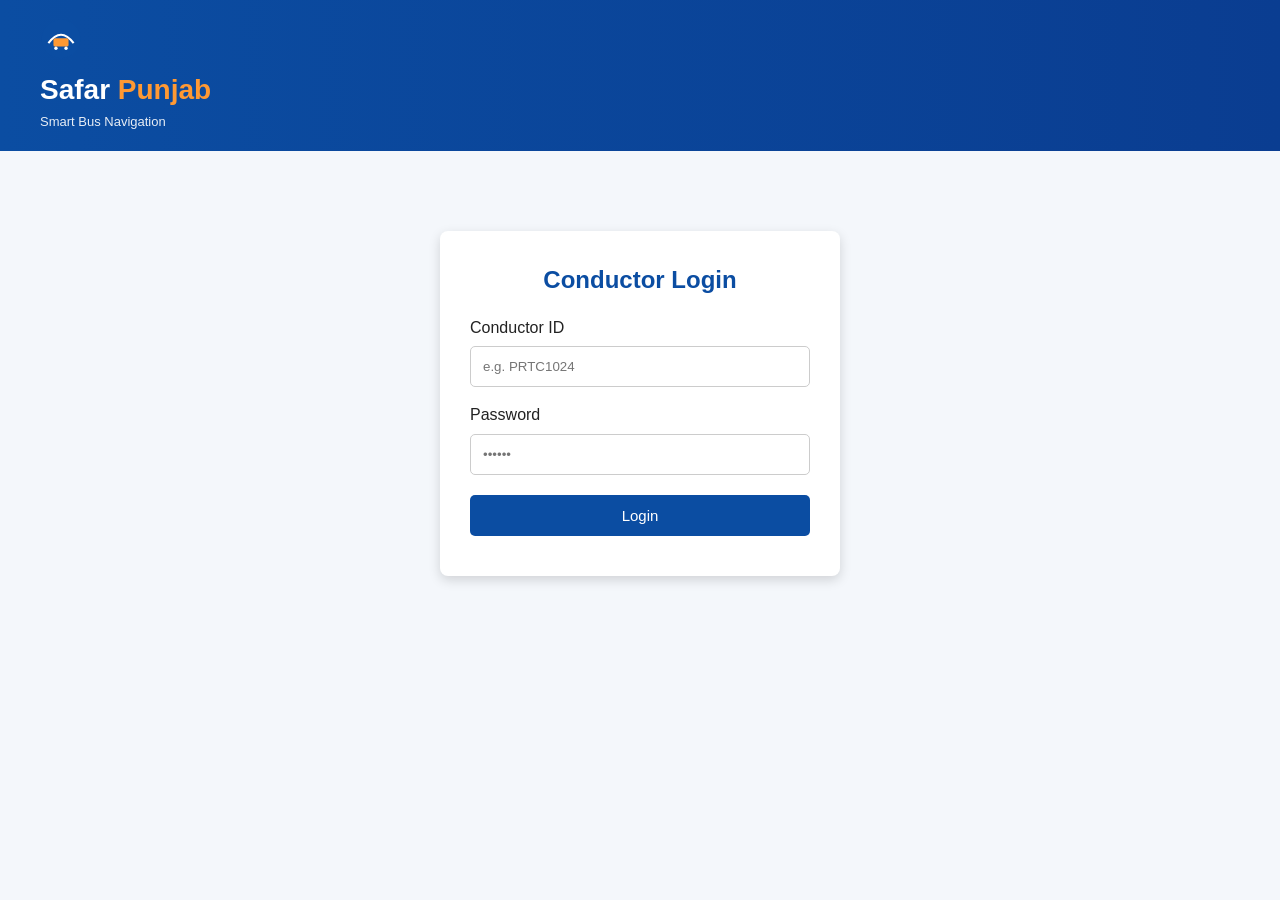
==== frontend/conductor-login.html @ b6434469 "Added homepage UI" ====
<!DOCTYPE html>
<html lang="en">
<head>
  <meta charset="UTF-8" />
  <title>Conductor Login | Safar Punjab</title>
  <link rel="stylesheet" href="css/style.css" />

  <style>
    .login-box {
      max-width: 400px;
      margin: 80px auto;
      background: #fff;
      padding: 30px;
      border-radius: 8px;
      box-shadow: 0 4px 12px rgba(0,0,0,0.15);
    }

    .login-box h2 {
      color: #0b4da2;
      margin-bottom: 15px;
      text-align: center;
    }

    .login-box label {
      display: block;
      margin-top: 15px;
      font-weight: 500;
    }

    .login-box input {
      width: 100%;
      padding: 12px;
      margin-top: 6px;
      border: 1px solid #ccc;
      border-radius: 5px;
    }

    .login-box button {
      width: 100%;
      margin-top: 20px;
      padding: 12px;
      background: #0b4da2;
      color: #fff;
      border: none;
      cursor: pointer;
      font-size: 15px;
      border-radius: 5px;
    }

    .error {
      color: red;
      margin-top: 10px;
      text-align: center;
    }
  </style>
</head>

<body>

  <header class="header">
    <div class="logo">
  <svg width="42" height="42" viewBox="0 0 100 100" class="logo-icon">
    <circle cx="50" cy="50" r="46" fill="#0b4da2"/>
    <path d="M20 60 Q50 20 80 60" stroke="#ffffff" stroke-width="5" fill="none"/>
    <rect x="32" y="48" width="36" height="20" rx="4" fill="#ff9933"/>
    <circle cx="38" cy="72" r="4" fill="#ffffff"/>
    <circle cx="62" cy="72" r="4" fill="#ffffff"/>
  </svg>

  <div class="logo-text">
    <h1>Safar <span>Punjab</span></h1>
    <p>Smart Bus Navigation</p>
  </div>
</div>

  </header>

  <div class="login-box">
    <h2>Conductor Login</h2>

    <label>Conductor ID</label>
    <input type="text" id="conductorId" placeholder="e.g. PRTC1024">

    <label>Password</label>
    <input type="password" id="password" placeholder="••••••">

    <button onclick="login()">Login</button>

    <div class="error" id="errorMsg"></div>
  </div>

  <script src="js/conductor-login.js"></script>
</body>
</html>
---- frontend/css/style.css ----
/* ===== RESET & BASE ===== */
* {
  margin: 0;
  padding: 0;
  box-sizing: border-box;
  font-family: "Segoe UI", Roboto, Arial, sans-serif;
}

body {
  background-color: #f4f7fb;
  color: #222;
  line-height: 1.6;
}

/* ===== HEADER ===== */
.header {
  background: linear-gradient(90deg, #0b4da2, #0a3d91);
  color: #fff;
  padding: 18px 40px;
  display: flex;
  justify-content: space-between;
  align-items: center;
}
.logo img {
  height: 60px;
  width: auto;
}
.logo h1 {
  font-size: 28px;
  font-weight: 700;
}

.logo span {
  color: #ff9933;
}

.logo p {
  font-size: 13px;
  opacity: 0.9;
}

.nav a {
  color: #fff;
  text-decoration: none;
  margin-left: 22px;
  font-size: 15px;
}

.nav a:hover {
  text-decoration: underline;
}

/* ===== HERO ===== */
.hero {
  text-align: center;
  padding: 60px 20px 40px;
  background: #ffffff;
}

.hero h2 {
  font-size: 30px;
  margin-bottom: 25px;
  color: #0b4da2;
}

/* ===== TOGGLE ===== */
.toggle {
  margin-bottom: 20px;
}

.toggle button {
  padding: 10px 22px;
  border: 1px solid #0b4da2;
  background: #fff;
  color: #0b4da2;
  cursor: pointer;
  font-weight: 500;
}

.toggle .active {
  background: #0b4da2;
  color: #fff;
}

/* ===== SEARCH BOX ===== */
.search-box {
  margin: 25px auto;
  max-width: 520px;
  display: flex;
  box-shadow: 0 4px 14px rgba(0,0,0,0.1);
}

.search-box input {
  flex: 1;
  padding: 14px;
  border: none;
  font-size: 15px;
}

.search-box button {
  padding: 14px 22px;
  background: #ff9933;
  border: none;
  color: #fff;
  font-weight: bold;
  cursor: pointer;
}

.search-box button:hover {
  background: #e68321;
}

/* ===== FEATURES ===== */
.features {
  display: grid;
  grid-template-columns: repeat(auto-fit, minmax(220px, 1fr));
  gap: 20px;
  padding: 40px;
  max-width: 1100px;
  margin: auto;
}

.card {
  background: #fff;
  padding: 22px;
  border-radius: 8px;
  box-shadow: 0 4px 10px rgba(0,0,0,0.08);
  text-align: center;
}

.card h3 {
  font-size: 18px;
  margin-bottom: 8px;
  color: #0b4da2;
}

.card p {
  font-size: 14px;
  color: #555;
}

/* ===== FOOTER ===== */
.footer {
  text-align: center;
  padding: 20px;
  background: #0b4da2;
  color: #fff;
  font-size: 14px;
  margin-top: 40px;
}
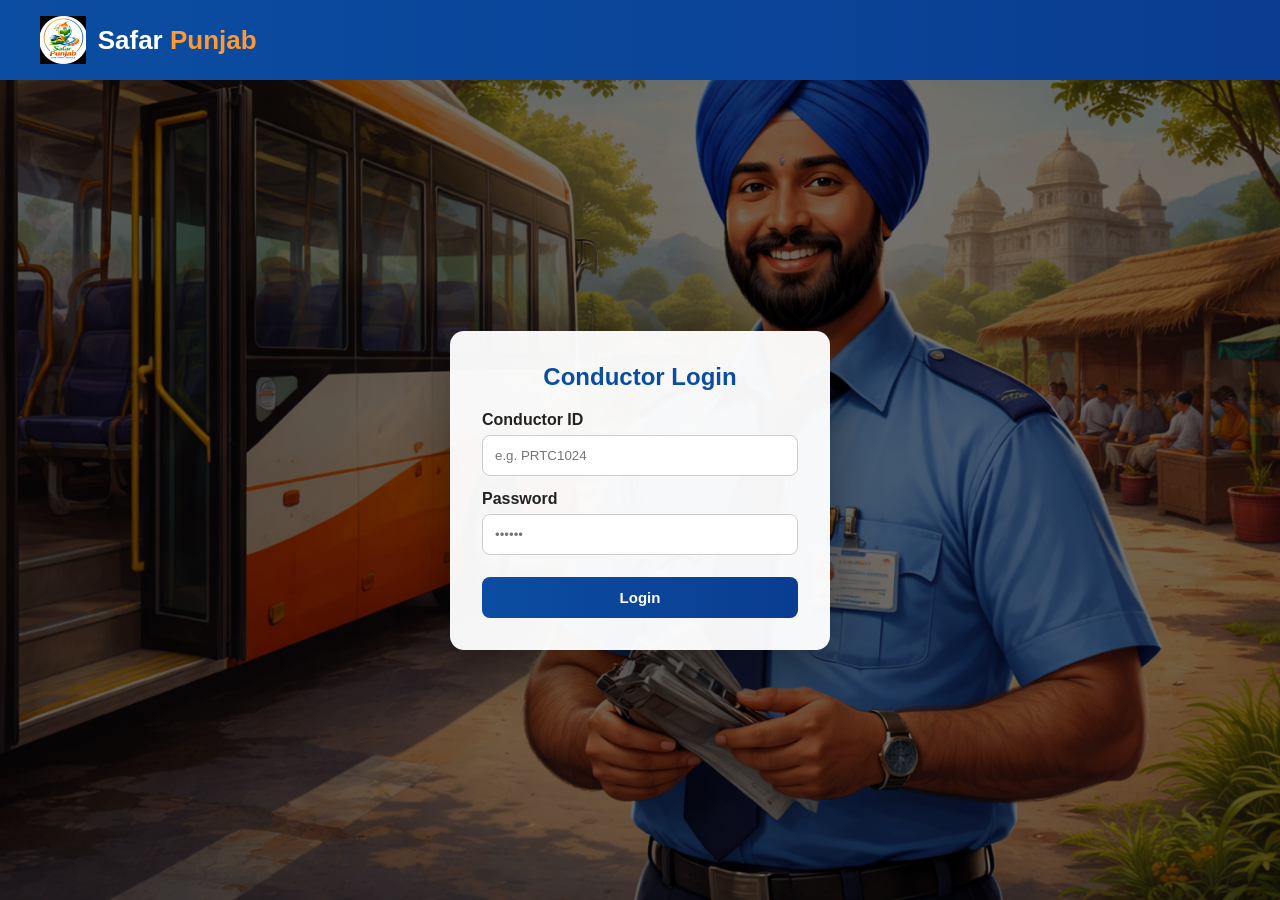
==== commit 8f0b5b9e: "Some UI fixes: hero, conductor login, background" ====
--- a/frontend/conductor-login.html
+++ b/frontend/conductor-login.html
@@ -4,91 +4,32 @@
   <meta charset="UTF-8" />
   <title>Conductor Login | Safar Punjab</title>
   <link rel="stylesheet" href="css/style.css" />
-
-  <style>
-    .login-box {
-      max-width: 400px;
-      margin: 80px auto;
-      background: #fff;
-      padding: 30px;
-      border-radius: 8px;
-      box-shadow: 0 4px 12px rgba(0,0,0,0.15);
-    }
-
-    .login-box h2 {
-      color: #0b4da2;
-      margin-bottom: 15px;
-      text-align: center;
-    }
-
-    .login-box label {
-      display: block;
-      margin-top: 15px;
-      font-weight: 500;
-    }
-
-    .login-box input {
-      width: 100%;
-      padding: 12px;
-      margin-top: 6px;
-      border: 1px solid #ccc;
-      border-radius: 5px;
-    }
-
-    .login-box button {
-      width: 100%;
-      margin-top: 20px;
-      padding: 12px;
-      background: #0b4da2;
-      color: #fff;
-      border: none;
-      cursor: pointer;
-      font-size: 15px;
-      border-radius: 5px;
-    }
-
-    .error {
-      color: red;
-      margin-top: 10px;
-      text-align: center;
-    }
-  </style>
 </head>
 
-<body>
+<body class="conductor-page">
 
+  <!-- Header -->
   <header class="header">
     <div class="logo">
-  <svg width="42" height="42" viewBox="0 0 100 100" class="logo-icon">
-    <circle cx="50" cy="50" r="46" fill="#0b4da2"/>
-    <path d="M20 60 Q50 20 80 60" stroke="#ffffff" stroke-width="5" fill="none"/>
-    <rect x="32" y="48" width="36" height="20" rx="4" fill="#ff9933"/>
-    <circle cx="38" cy="72" r="4" fill="#ffffff"/>
-    <circle cx="62" cy="72" r="4" fill="#ffffff"/>
-  </svg>
-
-  <div class="logo-text">
-    <h1>Safar <span>Punjab</span></h1>
-    <p>Smart Bus Navigation</p>
-  </div>
-</div>
-
+      <img src="images/logo1.jpeg" alt="Safar Punjab">
+      <h1>Safar <span>Punjab</span></h1>
+    </div>
   </header>
 
-  <div class="login-box">
-    <h2>Conductor Login</h2>
+  <!-- Centered Login -->
+  <div class="login-wrapper">
+    <div class="login-box">
+      <h2>Conductor Login</h2>
 
-    <label>Conductor ID</label>
-    <input type="text" id="conductorId" placeholder="e.g. PRTC1024">
+      <label>Conductor ID</label>
+      <input type="text" placeholder="e.g. PRTC1024">
 
-    <label>Password</label>
-    <input type="password" id="password" placeholder="••••••">
+      <label>Password</label>
+      <input type="password" placeholder="••••••">
 
-    <button onclick="login()">Login</button>
-
-    <div class="error" id="errorMsg"></div>
+      <button>Login</button>
+    </div>
   </div>
 
-  <script src="js/conductor-login.js"></script>
 </body>
 </html>
--- a/frontend/css/style.css
+++ b/frontend/css/style.css
@@ -1,42 +1,42 @@
-/* ===== RESET & BASE ===== */
+/* ===== RESET ===== */
 * {
   margin: 0;
   padding: 0;
   box-sizing: border-box;
-  font-family: "Segoe UI", Roboto, Arial, sans-serif;
+  font-family: "Segoe UI", Arial, sans-serif;
 }
 
 body {
-  background-color: #f4f7fb;
+  background: #f4f7fb;
   color: #222;
-  line-height: 1.6;
 }
 
 /* ===== HEADER ===== */
 .header {
   background: linear-gradient(90deg, #0b4da2, #0a3d91);
-  color: #fff;
-  padding: 18px 40px;
+  padding: 16px 40px;
   display: flex;
   justify-content: space-between;
   align-items: center;
 }
+
+.logo {
+  display: flex;
+  align-items: center;
+  gap: 12px;
+}
+
 .logo img {
-  height: 60px;
-  width: auto;
-}
+  height: 48px;
+}
+
 .logo h1 {
-  font-size: 28px;
-  font-weight: 700;
+  color: #fff;
+  font-size: 26px;
 }
 
 .logo span {
   color: #ff9933;
-}
-
-.logo p {
-  font-size: 13px;
-  opacity: 0.9;
 }
 
 .nav a {
@@ -50,18 +50,76 @@
   text-decoration: underline;
 }
 
-/* ===== HERO ===== */
+/* ===== HERO WITH REAL BACKGROUND ANIMATION ===== */
 .hero {
+  position: relative;
+  min-height: 100vh;
+
+  /* IMPORTANT PART */
+  background-image: url("../images/wallpaper.png");
+  background-repeat: no-repeat;
+  background-size: 140% auto;     /* makes animation visible */
+  background-position: 0% center;
+
+  display: flex;
+  justify-content: center;
+  align-items: center;
+
+  animation: heroPan 45s linear infinite;
+}
+
+/* Dark overlay */
+.hero::before {
+  content: "";
+  position: absolute;
+  inset: 0;
+  background: rgba(0, 0, 0, 0.45);
+}
+
+/* Content layer */
+.hero-content {
+  position: relative;
+  z-index: 2;
   text-align: center;
-  padding: 60px 20px 40px;
-  background: #ffffff;
+  color: #fff;
+  max-width: 900px;
+  padding: 20px;
 }
 
 .hero h2 {
-  font-size: 30px;
-  margin-bottom: 25px;
-  color: #0b4da2;
-}
+  font-size: 34px;
+  margin-bottom: 22px;
+}
+/* ===== HERO TITLE AESTHETIC ===== */
+.hero-title {
+  font-size: 36px;
+  font-weight: 800;
+  color: #ffffff;
+  text-shadow: 
+    0 4px 20px rgba(0,0,0,0.6);
+  margin-bottom: 22px;
+  letter-spacing: 0.5px;
+}
+
+/* Highlight Government */
+.hero-title span:first-child {
+  color: #4da3ff; /* premium blue */
+}
+
+/* Highlight Private */
+.hero-title span:last-child {
+  color: #ffb347; /* saffron-gold */
+}
+.hero-title::after {
+  content: "";
+  display: block;
+  width: 120px;
+  height: 4px;
+  margin: 14px auto 0;
+  background: linear-gradient(to right, #4da3ff, #ffb347);
+  border-radius: 4px;
+}
+
 
 /* ===== TOGGLE ===== */
 .toggle {
@@ -70,11 +128,12 @@
 
 .toggle button {
   padding: 10px 22px;
-  border: 1px solid #0b4da2;
+  border: none;
+  margin: 0 4px;
+  cursor: pointer;
+  font-weight: 600;
   background: #fff;
   color: #0b4da2;
-  cursor: pointer;
-  font-weight: 500;
 }
 
 .toggle .active {
@@ -82,12 +141,12 @@
   color: #fff;
 }
 
-/* ===== SEARCH BOX ===== */
+/* ===== SEARCH ===== */
 .search-box {
-  margin: 25px auto;
+  display: flex;
   max-width: 520px;
-  display: flex;
-  box-shadow: 0 4px 14px rgba(0,0,0,0.1);
+  margin: 0 auto;
+  box-shadow: 0 6px 18px rgba(0,0,0,0.25);
 }
 
 .search-box input {
@@ -98,9 +157,9 @@
 }
 
 .search-box button {
-  padding: 14px 22px;
+  padding: 14px 24px;
+  border: none;
   background: #ff9933;
-  border: none;
   color: #fff;
   font-weight: bold;
   cursor: pointer;
@@ -110,41 +169,150 @@
   background: #e68321;
 }
 
-/* ===== FEATURES ===== */
-.features {
-  display: grid;
-  grid-template-columns: repeat(auto-fit, minmax(220px, 1fr));
-  gap: 20px;
-  padding: 40px;
-  max-width: 1100px;
-  margin: auto;
-}
-
-.card {
-  background: #fff;
-  padding: 22px;
+/* ===== HERO OPTIONS ===== */
+.hero-features {
+  display: flex;
+  gap: 18px;
+  justify-content: center;
+  margin-top: 28px;
+  flex-wrap: wrap;
+}
+
+.hero-card {
+  background: rgba(255,255,255,0.95);
+  padding: 14px 20px;
   border-radius: 8px;
-  box-shadow: 0 4px 10px rgba(0,0,0,0.08);
-  text-align: center;
-}
-
-.card h3 {
-  font-size: 18px;
-  margin-bottom: 8px;
+  font-size: 14px;
+  font-weight: 600;
   color: #0b4da2;
-}
-
-.card p {
-  font-size: 14px;
-  color: #555;
+  cursor: pointer;
+  box-shadow: 0 4px 12px rgba(0,0,0,0.25);
+  transition: transform 0.3s, background 0.3s;
+}
+
+.hero-card:hover {
+  transform: translateY(-6px);
+  background: #ff9933;
+  color: #fff;
+}
+
+/* ===== BACKGROUND PAN ANIMATION ===== */
+@keyframes heroPan {
+  0% {
+    background-position: 0% center;
+  }
+  100% {
+    background-position: 100% center;
+  }
 }
 
 /* ===== FOOTER ===== */
 .footer {
+  background: #0b4da2;
+  color: #fff;
   text-align: center;
-  padding: 20px;
-  background: #0b4da2;
-  color: #fff;
+  padding: 18px;
   font-size: 14px;
-  margin-top: 40px;
-}
+}
+/* ===============================
+   CONDUCTOR LOGIN PAGE
+================================ */
+
+.conductor-page {
+  min-height: 100vh;
+  background: url("../images/conductor.png") center/cover no-repeat;
+  position: relative;
+}
+
+/* Dark overlay */
+.conductor-page::before {
+  content: "";
+  position: fixed;
+  inset: 0;
+  background: rgba(0, 0, 0, 0.55);
+  z-index: 0;
+}
+
+/* Center container */
+/* ===============================
+   CONDUCTOR LOGIN – FINAL ALIGNMENT
+================================ */
+
+/* ===============================
+   CONDUCTOR LOGIN – FINAL FIX
+================================ */
+
+.conductor-page {
+  min-height: 100vh;
+  background: url("../images/conductor.png") no-repeat center center;
+  background-size: cover;
+  display: flex;
+  flex-direction: column;
+}
+
+/* dark overlay */
+.conductor-page::before {
+  content: "";
+  position: fixed;
+  inset: 0;
+  background: rgba(0,0,0,0.55);
+  z-index: 0;
+}
+
+.header {
+  position: relative;
+  z-index: 2;
+}
+
+/* center box */
+.login-wrapper {
+  flex: 1;
+  display: flex;
+  align-items: center;
+  justify-content: center;
+  position: relative;
+  z-index: 2;
+}
+
+.login-box {
+  width: 100%;
+  max-width: 380px;
+  background: rgba(255,255,255,0.96);
+  padding: 32px;
+  border-radius: 14px;
+  box-shadow: 0 20px 50px rgba(0,0,0,0.4);
+  text-align: center;
+}
+
+.login-box h2 {
+  color: #0b4da2;
+  margin-bottom: 20px;
+}
+
+.login-box label {
+  display: block;
+  text-align: left;
+  margin-top: 14px;
+  font-weight: 600;
+}
+
+.login-box input {
+  width: 100%;
+  padding: 12px;
+  margin-top: 6px;
+  border-radius: 8px;
+  border: 1px solid #ccc;
+}
+
+.login-box button {
+  width: 100%;
+  margin-top: 22px;
+  padding: 12px;
+  border-radius: 8px;
+  border: none;
+  background: linear-gradient(90deg,#0b4da2,#0a3d91);
+  color: #fff;
+  font-size: 15px;
+  font-weight: 600;
+  cursor: pointer;
+}
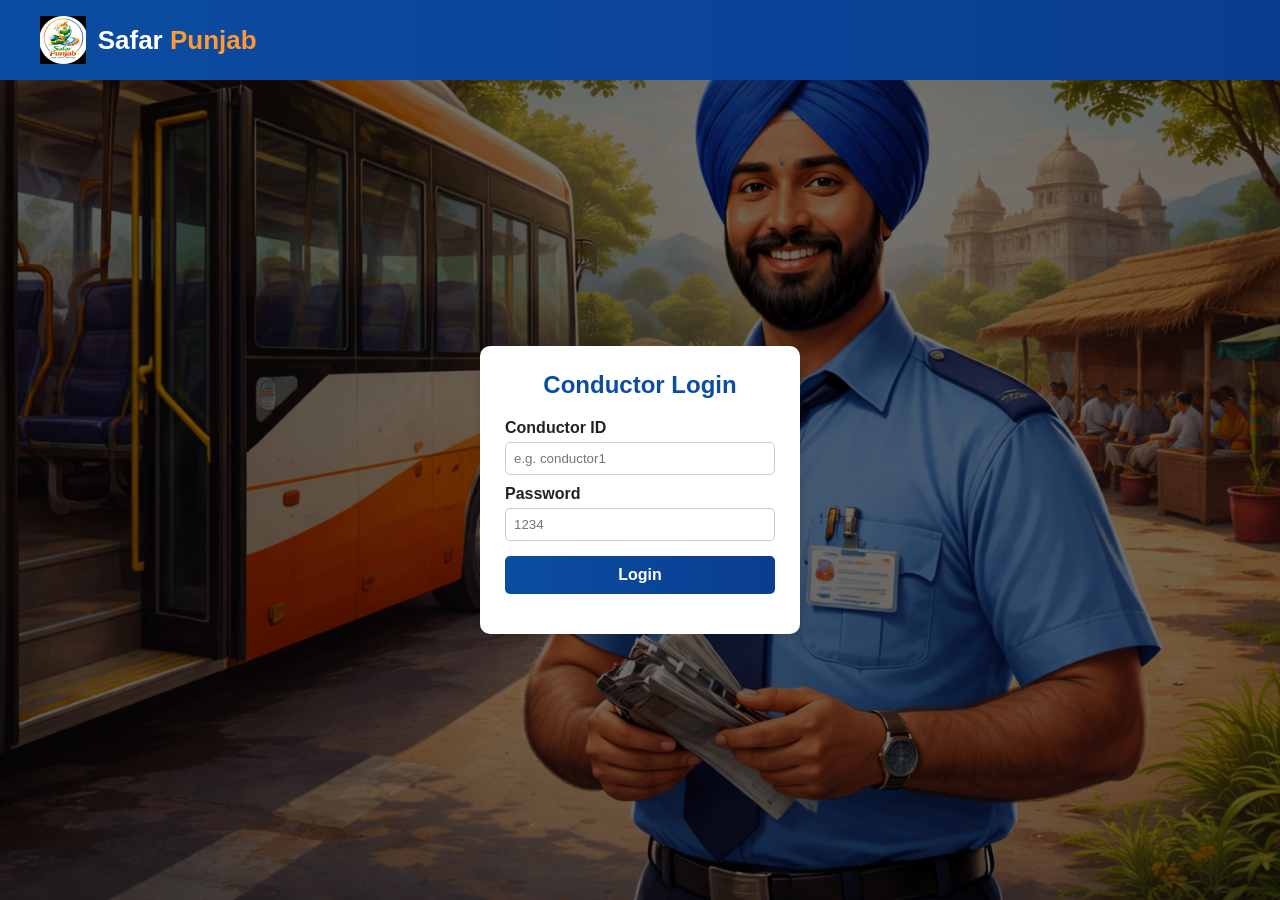
==== commit 7b547fd9: "connected backend with frontend" ====
--- a/frontend/conductor-login.html
+++ b/frontend/conductor-login.html
@@ -3,7 +3,68 @@
 <head>
   <meta charset="UTF-8" />
   <title>Conductor Login | Safar Punjab</title>
+
+  <!-- Main CSS -->
   <link rel="stylesheet" href="css/style.css" />
+
+  <style>
+    /* Extra safety styling (optional) */
+    .login-wrapper {
+      display: flex;
+      justify-content: center;
+      align-items: center;
+      min-height: 80vh;
+    }
+
+    .login-box {
+      width: 320px;
+      padding: 25px;
+      border-radius: 10px;
+      background: #ffffff;
+      box-shadow: 0 0 10px rgba(0, 0, 0, 0.15);
+    }
+
+    .login-box h2 {
+      text-align: center;
+      margin-bottom: 20px;
+    }
+
+    .login-box label {
+      display: block;
+      margin-top: 10px;
+      font-weight: bold;
+    }
+
+    .login-box input {
+      width: 100%;
+      padding: 8px;
+      margin-top: 5px;
+      border-radius: 5px;
+      border: 1px solid #ccc;
+    }
+
+    .login-box button {
+      width: 100%;
+      margin-top: 15px;
+      padding: 10px;
+      background-color: #2b7cff;
+      color: white;
+      border: none;
+      border-radius: 5px;
+      cursor: pointer;
+      font-size: 16px;
+    }
+
+    .login-box button:hover {
+      background-color: #1f5fd6;
+    }
+
+    #login-message {
+      margin-top: 15px;
+      text-align: center;
+      font-weight: bold;
+    }
+  </style>
 </head>
 
 <body class="conductor-page">
@@ -11,25 +72,40 @@
   <!-- Header -->
   <header class="header">
     <div class="logo">
-      <img src="images/logo1.jpeg" alt="Safar Punjab">
+      <img src="images/logo1.jpeg" alt="Safar Punjab" />
       <h1>Safar <span>Punjab</span></h1>
     </div>
   </header>
 
-  <!-- Centered Login -->
+  <!-- Login Section -->
   <div class="login-wrapper">
     <div class="login-box">
       <h2>Conductor Login</h2>
 
-      <label>Conductor ID</label>
-      <input type="text" placeholder="e.g. PRTC1024">
+      <label for="conductorId">Conductor ID</label>
+      <input
+        type="text"
+        id="conductorId"
+        placeholder="e.g. conductor1"
+      />
 
-      <label>Password</label>
-      <input type="password" placeholder="••••••">
+      <label for="password">Password</label>
+      <input
+        type="password"
+        id="password"
+        placeholder="1234"
+      />
 
-      <button>Login</button>
+      <button onclick="loginConductor()">Login</button>
+
+      <p id="login-message"></p>
     </div>
   </div>
 
+  <!-- JavaScript -->
+  <script src="js/api.js"></script>
+
+
 </body>
 </html>
+
--- a/frontend/css/style.css
+++ b/frontend/css/style.css
@@ -315,4 +315,18 @@
   font-size: 15px;
   font-weight: 600;
   cursor: pointer;
-}
+  
+}
+
+
+.bus-section {
+  padding: 20px;
+}
+
+.bus-card {
+  border: 1px solid #ccc;
+  padding: 12px;
+  margin: 10px 0;
+  border-radius: 8px;
+  background-color: #f9f9f9;
+}
